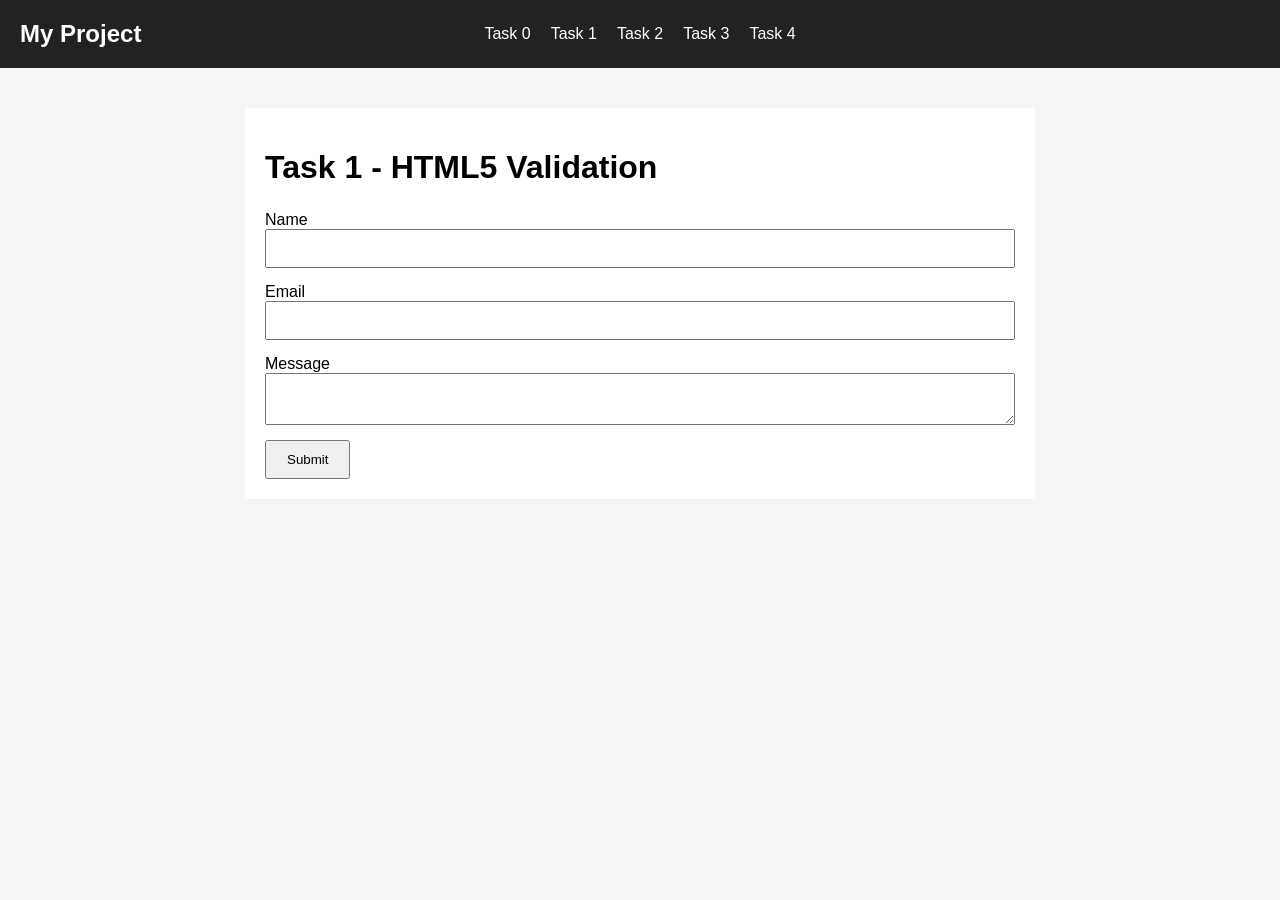
==== task1.html @ f1fb7166 "add task0 and task1" ====
<!DOCTYPE html>
<html lang="en">
<head>
    <meta charset="UTF-8">
    <meta name="viewport" content="width=device-width, initial-scale=1.0">
    <title>Task 1</title>
    <link rel="stylesheet" href="css/style.css">
</head>
<body>

<nav>
    <h2 class="logo">My Project</h2>
    <div class="links">
        <a href="index.html">Task 0</a>
        <a href="task1.html">Task 1</a>
        <a href="task2.html">Task 2</a>
        <a href="task3.html">Task 3</a>
        <a href="task4.html">Task 4</a>
    </div>
</nav>

<main>
    <h1>Task 1 - HTML5 Validation</h1>

    <form class="simple-form">
        <label for="name">Name</label>
        <input type="text" id="name" name="name"
               required minlength="2" maxlength="30">

        <label for="email">Email</label>
        <input type="email" id="email" name="email" required>

        <label for="message">Message</label>
        <textarea id="message" name="message"
                  required minlength="10" maxlength="200"></textarea>

        <button type="submit">Submit</button>
    </form>
</main>

</body>
</html>
---- css/style.css ----
body {
    font-family: Arial, sans-serif;
    margin: 0;
    background-color: #f5f5f5;
}

nav {
    display: flex;
    align-items: center;
    background-color: #222;
    padding: 20px;
}

.logo {
    color: white;
    margin: 0;
    width: 0;
    white-space: nowrap;
}

.links {
    display: flex;
    justify-content: center;
    gap: 20px;
    flex: 1;
}

.links a {
    color: white;
    text-decoration: none;
}

.links a:hover {
    color: lightblue;
}

main {
    max-width: 750px;
    margin: 40px auto;
    padding: 20px;
    background-color: white;
}

h1 {
    margin-bottom: 25px;
}

.simple-form label {
    display: block;
    margin-top: 15px;
}

.simple-form input {
    display: block;
    width: 100%;
    padding: 10px;
    box-sizing: border-box;
}

.simple-form textarea {
    display: block;
    width: 100%;
    padding: 10px;
    box-sizing: border-box;
}

.simple-form button {
    margin-top: 15px;
    padding: 10px 20px;
}
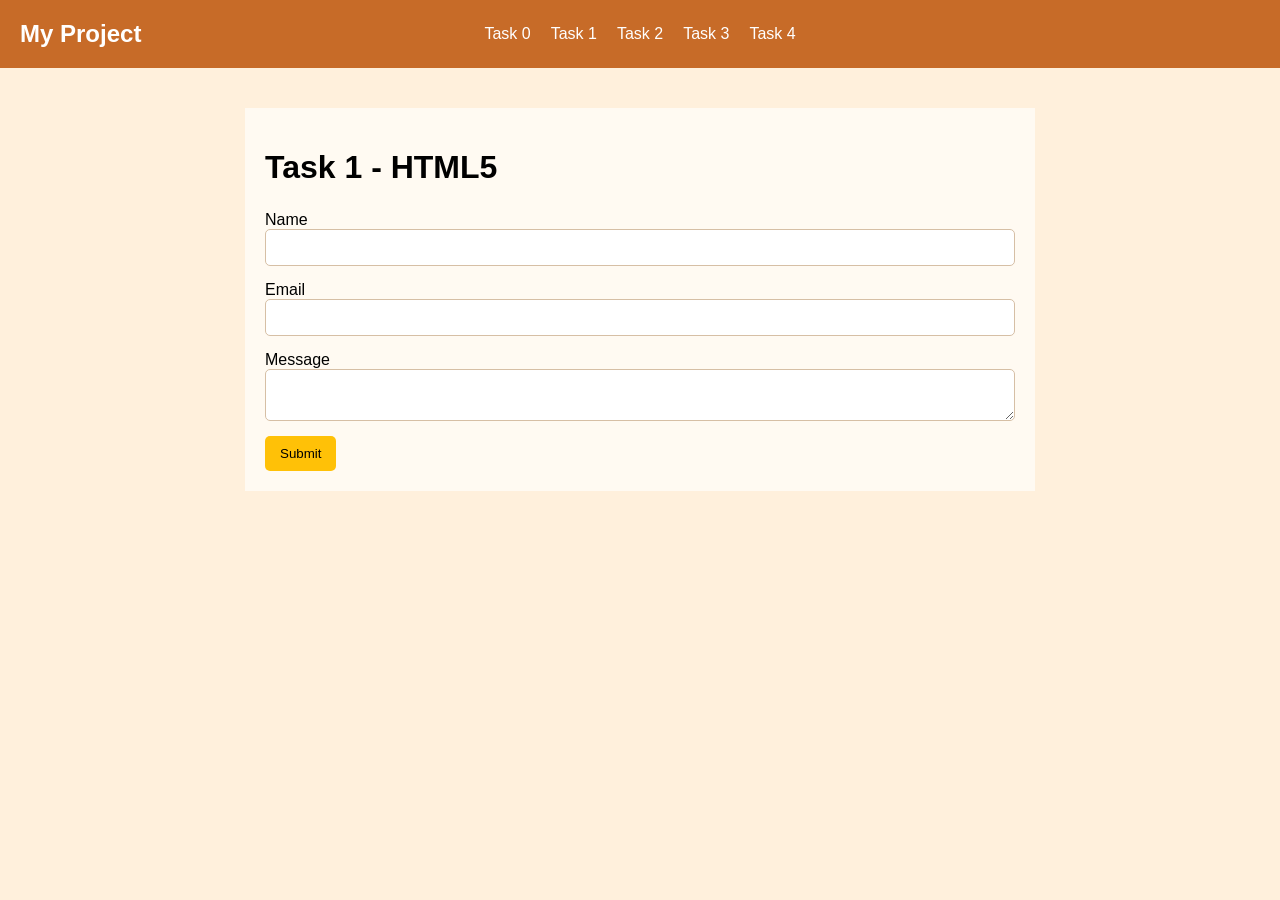
==== commit ca367c3f: "task3 and some fixes" ====
--- a/task1.html
+++ b/task1.html
@@ -21,7 +21,7 @@
 </nav>
 
 <main>
-    <h1>Task 1 - HTML5 Validation</h1>
+    <h1>Task 1 - HTML5</h1>
 
     <form class="simple-form">
         <label for="name">Name</label>
--- a/css/style.css
+++ b/css/style.css
@@ -1,13 +1,13 @@
 body {
     font-family: Arial, sans-serif;
     margin: 0;
-    background-color: #f5f5f5;
+    background-color: #fff0dc;
 }
 
 nav {
     display: flex;
     align-items: center;
-    background-color: #222;
+    background-color: #c76b28;
     padding: 20px;
 }
 
@@ -16,6 +16,8 @@
     margin: 0;
     width: 0;
     white-space: nowrap;
+    font-size: 24px;
+    font-weight: bold;
 }
 
 .links {
@@ -31,18 +33,20 @@
 }
 
 .links a:hover {
-    color: lightblue;
+    color: #ffe0a3;
 }
 
 main {
     max-width: 750px;
     margin: 40px auto;
     padding: 20px;
-    background-color: white;
+    background-color: #fffaf2;
 }
 
 h1 {
     margin-bottom: 25px;
+    font-size: 32px;
+    font-weight: bold;
 }
 
 .simple-form label {
@@ -54,6 +58,8 @@
     display: block;
     width: 100%;
     padding: 10px;
+    border: 1px solid #d6bfa5;
+    border-radius: 5px;
     box-sizing: border-box;
 }
 
@@ -61,10 +67,21 @@
     display: block;
     width: 100%;
     padding: 10px;
+    border: 1px solid #d6bfa5;
+    border-radius: 5px;
     box-sizing: border-box;
 }
 
 .simple-form button {
     margin-top: 15px;
-    padding: 10px 20px;
+    padding: 10px 15px;
+    background-color: #ffc107;
+    color: black;
+    border: none;
+    border-radius: 5px;
+    cursor: pointer;
 }
+
+.simple-form button:hover {
+    background-color: #ffca2c;
+}
